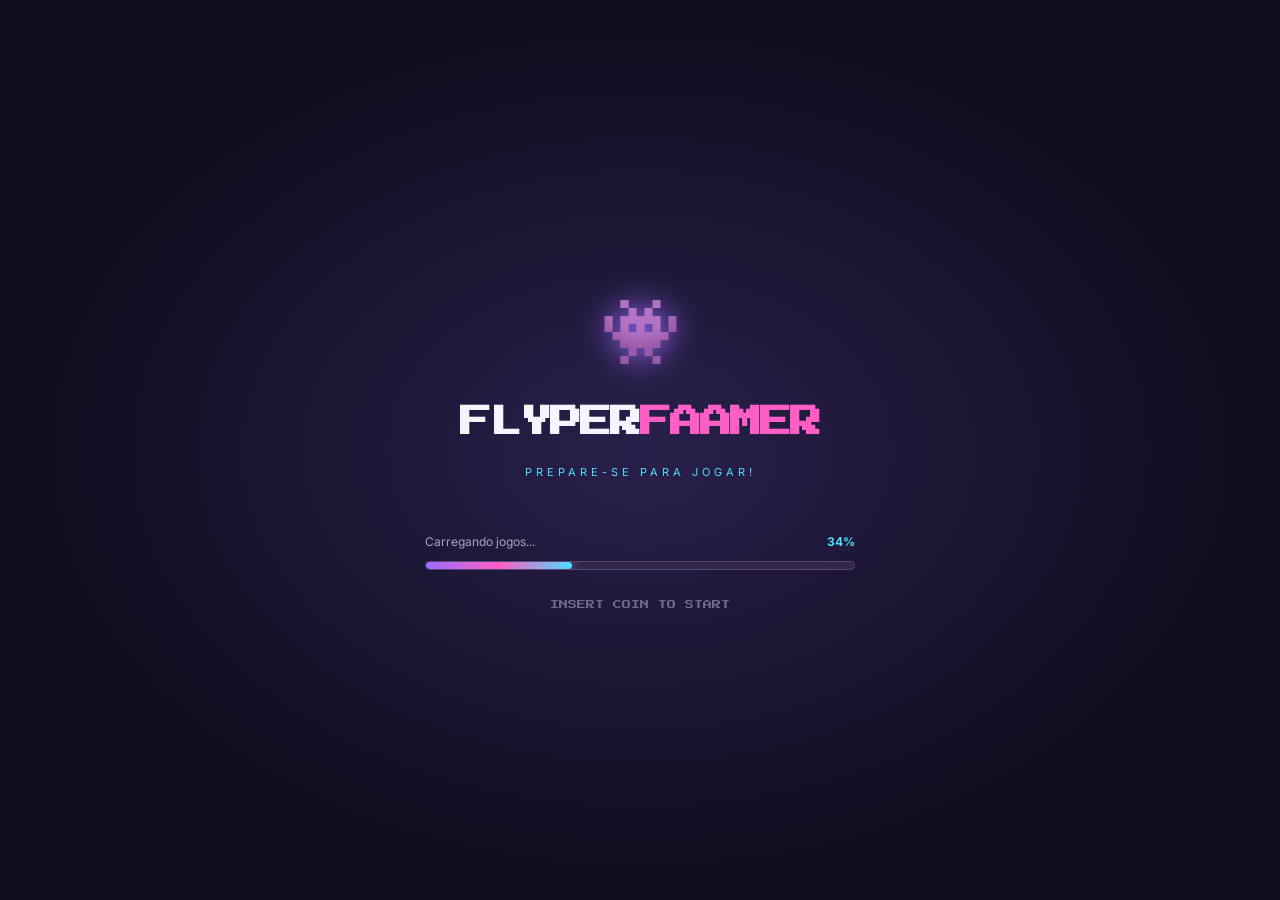
==== index.html @ 2245cf28 "Versao inicial do Flyper Faamer" ====
<!DOCTYPE html>
<html lang="pt-BR">
<head>
    <meta charset="UTF-8">
    <meta name="viewport" content="width=device-width, initial-scale=1.0">
    <meta name="theme-color" content="#100d20">
    <title>FLYPER FAAMER | Jogos Retrô</title>
    <link rel="stylesheet" href="css/style.css">
</head>
<body>

    <!-- TELA DE CARREGAMENTO -->
    <section id="telaCarregamento" class="tela-carregamento">
        <div class="loading-conteudo">
            <div class="loading-icone">👾</div>

            <h1>FLYPER<span>FAAMER</span></h1>
            <p class="loading-subtitulo">PREPARE-SE PARA JOGAR!</p>

            <div class="loading-texto">
                <span id="mensagemLoading">Inicializando sistema...</span>
                <span id="porcentagem">0%</span>
            </div>

            <div class="loading-barra">
                <div id="progressoLoading"></div>
            </div>

            <p class="loading-rodape">INSERT COIN TO START</p>
        </div>
    </section>


    <!-- MENU PRINCIPAL -->
    <main id="telaPrincipal" class="tela-principal escondida">

        <header class="cabecalho">
            <a href="#" class="logo">
                <span class="logo-icone">👾</span>
                FLYPER<span>FAAMER</span>
            </a>

            <div class="status">
                <span class="status-ponto"></span>
                SISTEMA ONLINE
            </div>
        </header>

        <section class="apresentacao">
            <span class="etiqueta">✦ SEU UNIVERSO DE JOGOS ✦</span>

            <h1>PRONTO PARA<br><span>JOGAR?</span></h1>

            <p>
                Escolha seu jogo favorito, desafie suas habilidades
                e divirta-se nessa viagem pelo mundo dos games retrô.
            </p>

            <a href="#jogos" class="botao-explorar">
                EXPLORAR JOGOS <span>↓</span>
            </a>
        </section>

        <section id="jogos" class="secao-jogos">

            <div class="titulo-secao">
                <div>
                    <span class="etiqueta">FAAMER COLLECTION</span>
                    <h2>ESCOLHA SEU JOGO</h2>
                </div>

                <span class="contador-jogos">01 JOGO DISPONÍVEL</span>
            </div>

            <div class="grade-jogos">

                <!-- JOGO DA MEMÓRIA -->
                <article class="card-jogo memoria">
                    <div class="imagem-jogo">
                        <span class="jogo-emoji">🃏</span>
                        <span class="selo-disponivel">DISPONÍVEL</span>
                    </div>

                    <div class="informacoes-jogo">
                        <span class="categoria">RACIOCÍNIO</span>
                        <h3>Jogo da Memória</h3>
                        <p>Encontre os pares e teste sua capacidade de memorização.</p>

                        <a href="jogos/memoria/memoria.html" class="botao-jogar">
                            JOGAR AGORA <span>➜</span>
                        </a>
                    </div>
                </article>

              
<!-- COBRINHA -->
<article class="card-jogo cobrinha">
    <div class="imagem-jogo">
        <span class="jogo-emoji">🐍</span>
        <span class="selo-disponivel">DISPONÍVEL</span>
    </div>

    <div class="informacoes-jogo">
        <span class="categoria">ARCADE</span>
        <h3>Snake</h3>
        <p>Coma, cresça e tente não bater em si mesmo.</p>

        <a href="jogos/cobrinha/cobrinha.html" class="botao-jogar">
            JOGAR AGORA <span>➜</span>
        </a>
    </div>
</article>


               
<!-- PONG -->
<article class="card-jogo pong">
    <div class="imagem-jogo">
        <span class="jogo-emoji">🏓</span>
        <span class="selo-disponivel">DISPONÍVEL</span>
    </div>

    <div class="informacoes-jogo">
        <span class="categoria">COMPETIÇÃO</span>
        <h3>Pong</h3>
        <p>Mostre suas habilidades nesse clássico dos videogames.</p>

        <a href="jogos/pong/pong.html" class="botao-jogar">
            JOGAR AGORA <span>➜</span>
        </a>
    </div>
</article>


             
<!-- SPACE INVADERS -->
<article class="card-jogo space-invaders">
    <div class="imagem-jogo">
        <span class="jogo-emoji">👾</span>
        <span class="selo-disponivel">DISPONÍVEL</span>
    </div>

    <div class="informacoes-jogo">
        <span class="categoria">AÇÃO</span>
        <h3>Space Invaders</h3>
        <p>Defenda a galáxia e destrua os invasores espaciais.</p>

        <a href="jogos/space-invaders/space-invaders.html" class="botao-jogar">
            JOGAR AGORA <span>➜</span>
        </a>
    </div>
</article>


            </div>
        </section>

        <footer>
            <p>RETRO ARCADE © 2026</p>
            <p>FEITO PARA QUEM AMA JOGAR <span>♥</span></p>
        </footer>

    </main>

    <script src="js/main.js"></script>
</body>
</html>
---- css/style.css ----
@import url('https://fonts.googleapis.com/css2?family=Press+Start+2P&family=Inter:wght@400;500;600;700;800&display=swap');

:root {
    --fundo: #100d20;
    --fundo-card: #1c1830;
    --roxo: #9b6cff;
    --rosa: #ff5ec4;
    --azul: #4edcff;
    --branco: #f7f4ff;
    --texto: #aaa4bd;
}

* {
    margin: 0;
    padding: 0;
    box-sizing: border-box;
}

html {
    scroll-behavior: smooth;
}

body {
    min-height: 100vh;
    background: var(--fundo);
    color: var(--branco);
    font-family: 'Inter', sans-serif;
    overflow-x: hidden;
}

/* TELA DE CARREGAMENTO */

.tela-carregamento {
    position: fixed;
    inset: 0;
    z-index: 1000;
    display: flex;
    justify-content: center;
    align-items: center;
    background:
        radial-gradient(ellipse at center, #29204b 0%, #100d20 65%);
    transition: opacity 0.6s ease, visibility 0.6s ease;
}

.tela-carregamento.finalizado {
    opacity: 0;
    visibility: hidden;
}

.loading-conteudo {
    width: min(90%, 430px);
    text-align: center;
}

.loading-icone {
    font-size: 65px;
    margin-bottom: 25px;
    animation: flutuar 1.5s ease-in-out infinite;
    filter: drop-shadow(0 0 15px var(--roxo));
}

.loading-conteudo h1 {
    font-family: 'Press Start 2P', monospace;
    font-size: clamp(20px, 5vw, 32px);
    line-height: 1.7;
    letter-spacing: -2px;
}

.loading-conteudo h1 span,
.logo span:last-child {
    color: var(--rosa);
}

.loading-subtitulo {
    margin-top: 15px;
    color: var(--azul);
    font-size: 11px;
    letter-spacing: 4px;
}

.loading-texto {
    display: flex;
    justify-content: space-between;
    margin-top: 55px;
    margin-bottom: 12px;
    font-size: 12px;
    color: var(--texto);
}

#porcentagem {
    color: var(--azul);
    font-weight: 700;
}

.loading-barra {
    height: 9px;
    width: 100%;
    background: #302846;
    border-radius: 20px;
    overflow: hidden;
    border: 1px solid #554578;
}

#progressoLoading {
    height: 100%;
    width: 0%;
    background: linear-gradient(90deg, var(--roxo), var(--rosa), var(--azul));
    border-radius: 20px;
    box-shadow: 0 0 15px var(--roxo);
    transition: width 0.1s linear;
}

.loading-rodape {
    margin-top: 30px;
    color: #716987;
    font-family: 'Press Start 2P', monospace;
    font-size: 9px;
    animation: piscar 1s infinite;
}

/* MENU PRINCIPAL */

.escondida {
    display: none !important;
}

.tela-principal {
    width: min(1150px, 90%);
    margin: 0 auto;
    animation: aparecer 0.8s ease;
}

/* CABEÇALHO */

.cabecalho {
    height: 90px;
    display: flex;
    align-items: center;
    justify-content: space-between;
    border-bottom: 1px solid #302846;
}

.logo {
    font-family: 'Press Start 2P', monospace;
    font-size: 15px;
    color: var(--branco);
    text-decoration: none;
}

.logo-icone {
    font-size: 25px;
    margin-right: 8px;
}

.status {
    font-size: 10px;
    color: var(--texto);
    letter-spacing: 1px;
    display: flex;
    align-items: center;
    gap: 9px;
}

.status-ponto {
    width: 8px;
    height: 8px;
    border-radius: 50%;
    background: #54e99b;
    box-shadow: 0 0 10px #54e99b;
}

/* APRESENTAÇÃO */

.apresentacao {
    padding: 85px 0 75px;
    text-align: center;
    background:
        radial-gradient(ellipse at center, #29204b55 0%, transparent 70%);
}

.etiqueta {
    display: inline-block;
    color: var(--azul);
    font-size: 10px;
    font-weight: 700;
    letter-spacing: 3px;
    margin-bottom: 20px;
}

.apresentacao h1 {
    font-family: 'Press Start 2P', monospace;
    font-size: clamp(30px, 6vw, 58px);
    line-height: 1.5;
    text-shadow: 4px 4px 0 #4b286e;
}

.apresentacao h1 span {
    color: var(--rosa);
    text-shadow: 0 0 20px #ff5ec466;
}

.apresentacao p {
    max-width: 520px;
    margin: 25px auto;
    color: var(--texto);
    font-size: 15px;
    line-height: 1.8;
}

.botao-explorar {
    display: inline-flex;
    align-items: center;
    gap: 15px;
    margin-top: 12px;
    padding: 16px 25px;
    border-radius: 7px;
    background: linear-gradient(100deg, var(--roxo), #7650d4);
    color: white;
    text-decoration: none;
    font-size: 11px;
    font-weight: 800;
    letter-spacing: 1px;
    transition: 0.3s;
    box-shadow: 0 0 20px #9b6cff33;
}

.botao-explorar:hover {
    transform: translateY(-4px);
    box-shadow: 0 0 25px #9b6cff88;
}

/* SEÇÃO DOS JOGOS */

.secao-jogos {
    padding: 25px 0 90px;
}

.titulo-secao {
    display: flex;
    align-items: end;
    justify-content: space-between;
    margin-bottom: 30px;
    gap: 15px;
}

.titulo-secao .etiqueta {
    margin-bottom: 10px;
}

.titulo-secao h2 {
    font-family: 'Press Start 2P', monospace;
    font-size: clamp(14px, 3vw, 21px);
    line-height: 1.7;
}

.contador-jogos {
    color: var(--texto);
    font-size: 10px;
    letter-spacing: 1px;
    white-space: nowrap;
}

.grade-jogos {
    display: grid;
    grid-template-columns: repeat(2, minmax(0, 1fr));
    gap: 25px;
}

.card-jogo {
    background: var(--fundo-card);
    border: 1px solid #342b4c;
    border-radius: 12px;
    overflow: hidden;
    transition: 0.3s;
}

.card-jogo:hover {
    transform: translateY(-6px);
    border-color: var(--roxo);
    box-shadow: 0 10px 30px #00000044;
}

/* IMAGENS DOS CARDS */

.imagem-jogo {
    height: 190px;
    display: flex;
    justify-content: center;
    align-items: center;
    position: relative;
    overflow: hidden;
}

.memoria .imagem-jogo {
    background: linear-gradient(135deg, #34245e, #6445a2);
}

.cobrinha .imagem-jogo {
    background: linear-gradient(135deg, #174b40, #287b58);
}

.pong .imagem-jogo {
    background: linear-gradient(135deg, #59305b, #9a477e);
}

.space .imagem-jogo {
    background: linear-gradient(135deg, #17375e, #286b9b);
}

.jogo-emoji {
    font-size: 75px;
    filter: drop-shadow(0 0 15px #ffffff55);
    transition: 0.3s;
}

.card-jogo:hover .jogo-emoji {
    transform: scale(1.15) rotate(-5deg);
}

.selo-disponivel,
.selo-breve {
    position: absolute;
    top: 15px;
    right: 15px;
    padding: 7px 10px;
    border-radius: 5px;
    font-size: 9px;
    font-weight: 800;
    letter-spacing: 1px;
}

.selo-disponivel {
    background: #54e99b;
    color: #102b20;
}

.selo-breve {
    background: #302846;
    color: #c3b8db;
}

/* INFORMAÇÕES DOS JOGOS */

.informacoes-jogo {
    padding: 23px;
}

.categoria {
    font-size: 9px;
    font-weight: 800;
    color: var(--azul);
    letter-spacing: 2px;
}

.informacoes-jogo h3 {
    font-size: 19px;
    margin: 10px 0;
}

.informacoes-jogo p {
    min-height: 45px;
    color: var(--texto);
    font-size: 13px;
    line-height: 1.7;
}

.botao-jogar,
.botao-breve {
    width: 100%;
    margin-top: 20px;
    padding: 13px;
    display: flex;
    align-items: center;
    justify-content: center;
    gap: 12px;
    border: none;
    border-radius: 6px;
    font-size: 11px;
    font-weight: 800;
    letter-spacing: 1px;
    text-decoration: none;
}

.botao-jogar {
    background: var(--roxo);
    color: white;
    cursor: pointer;
    transition: 0.3s;
}

.botao-jogar:hover {
    background: var(--rosa);
    transform: scale(1.02);
}

.botao-breve {
    background: #302846;
    color: #827994;
    cursor: not-allowed;
}

/* RODAPÉ */

footer {
    padding: 25px 0;
    border-top: 1px solid #302846;
    display: flex;
    justify-content: space-between;
    gap: 15px;
    color: #777087;
    font-size: 10px;
    letter-spacing: 1px;
}

footer span {
    color: var(--rosa);
}

/* ANIMAÇÕES */

@keyframes flutuar {
    0%, 100% {
        transform: translateY(0);
    }

    50% {
        transform: translateY(-15px);
    }
}

@keyframes piscar {
    50% {
        opacity: 0.3;
    }
}

@keyframes aparecer {
    from {
        opacity: 0;
        transform: translateY(15px);
    }

    to {
        opacity: 1;
        transform: translateY(0);
    }
}

/* RESPONSIVIDADE */

@media (max-width: 650px) {
    .tela-principal {
        width: 92%;
    }

    .cabecalho {
        height: 75px;
    }

    .logo {
        font-size: 11px;
    }

    .logo-icone {
        font-size: 20px;
    }

    .status {
        font-size: 8px;
    }

    .apresentacao {
        padding: 65px 0;
    }

    .apresentacao p {
        font-size: 13px;
        max-width: 390px;
    }

    .grade-jogos {
        grid-template-columns: 1fr;
        gap: 18px;
    }

    .imagem-jogo {
        height: 170px;
    }

    .titulo-secao {
        align-items: start;
        flex-direction: column;
    }

    footer {
        flex-direction: column;
        text-align: center;
        line-height: 1.7;
    }
}

@media (prefers-reduced-motion: reduce) {
    *, *::before, *::after {
        animation-duration: 0.01ms !important;
        animation-iteration-count: 1 !important;
        scroll-behavior: auto !important;
        transition-duration: 0.01ms !important;
    }
}
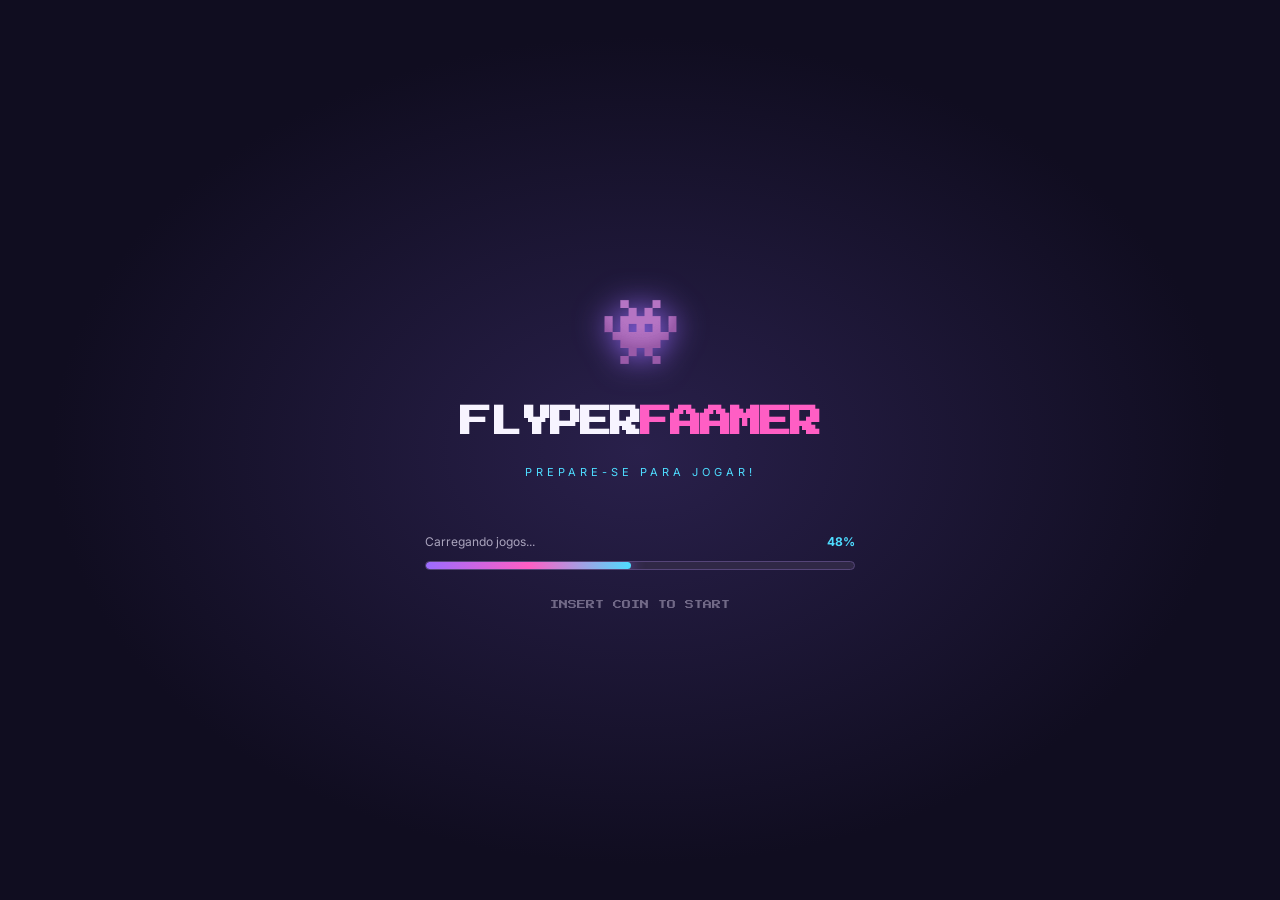
==== commit c2b64c4c: "Adicionar FAAMA Explorer ao menu e corrigir link do Space Invaders" ====
--- a/index.html
+++ b/index.html
@@ -69,7 +69,7 @@
                     <h2>ESCOLHA SEU JOGO</h2>
                 </div>
 
-                <span class="contador-jogos">01 JOGO DISPONÍVEL</span>
+                <span class="contador-jogos">05 JOGOS DISPONÍVEIS</span>
             </div>
 
             <div class="grade-jogos">
@@ -145,12 +145,29 @@
         <h3>Space Invaders</h3>
         <p>Defenda a galáxia e destrua os invasores espaciais.</p>
 
-        <a href="jogos/space-invaders/space-invaders.html" class="botao-jogar">
+        <a href="jogos/space-invaders/space.html" class="botao-jogar">
             JOGAR AGORA <span>➜</span>
         </a>
     </div>
 </article>
 
+                <!-- FAAMA EXPLORER -->
+                <article class="card-jogo faama-explorer">
+                    <div class="imagem-jogo">
+                        <span class="jogo-emoji">🏫</span>
+                        <span class="selo-disponivel">DISPONÍVEL</span>
+                    </div>
+
+                    <div class="informacoes-jogo">
+                        <span class="categoria">AVENTURA • EXPLORAÇÃO</span>
+                        <h3>FAAMA Explorer</h3>
+                        <p>Explore o campus da FAAMA, conheça os prédios e descubra os desafios da aventura.</p>
+
+                        <a href="jogos/faama-explorer/index.html" class="botao-jogar">
+                            JOGAR AGORA <span>➜</span>
+                        </a>
+                    </div>
+                </article>
 
             </div>
         </section>
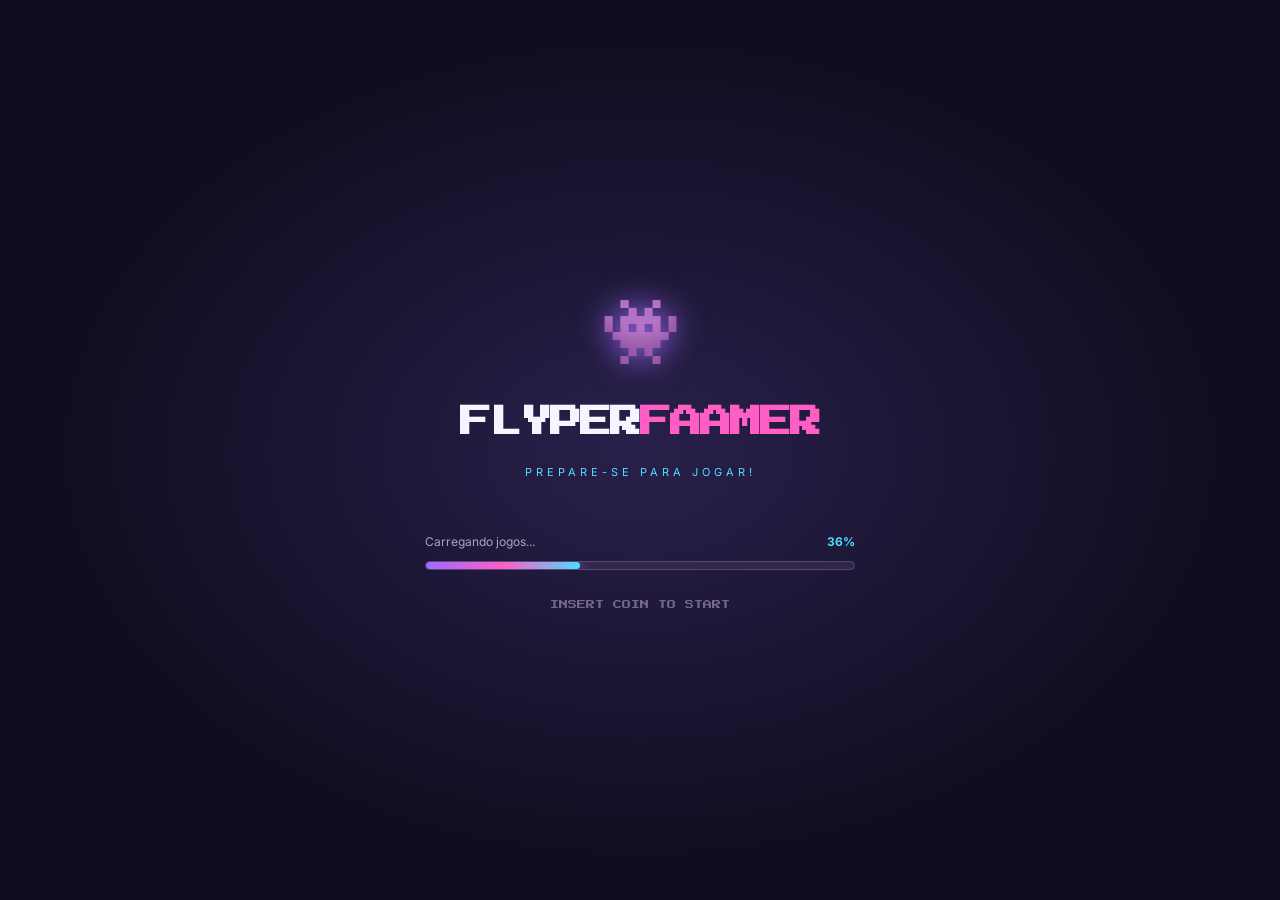
==== commit 081633ef: "Atualizar navegação para manter apenas FAAMA Explorer 3D" ====
--- a/index.html
+++ b/index.html
@@ -163,7 +163,7 @@
                         <h3>FAAMA Explorer</h3>
                         <p>Explore o campus da FAAMA, conheça os prédios e descubra os desafios da aventura.</p>
 
-                        <a href="jogos/faama-explorer/index.html" class="botao-jogar">
+                        <a href="jogos/faama-explorer/3d/index.html" class="botao-jogar">
                             JOGAR AGORA <span>➜</span>
                         </a>
                     </div>
--- a/css/style.css
+++ b/css/style.css
@@ -303,8 +303,12 @@
     background: linear-gradient(135deg, #59305b, #9a477e);
 }
 
-.space .imagem-jogo {
+.space-invaders .imagem-jogo {
     background: linear-gradient(135deg, #17375e, #286b9b);
+}
+
+.faama-explorer .imagem-jogo {
+    background: linear-gradient(135deg, #16443a, #317f67);
 }
 
 .jogo-emoji {
